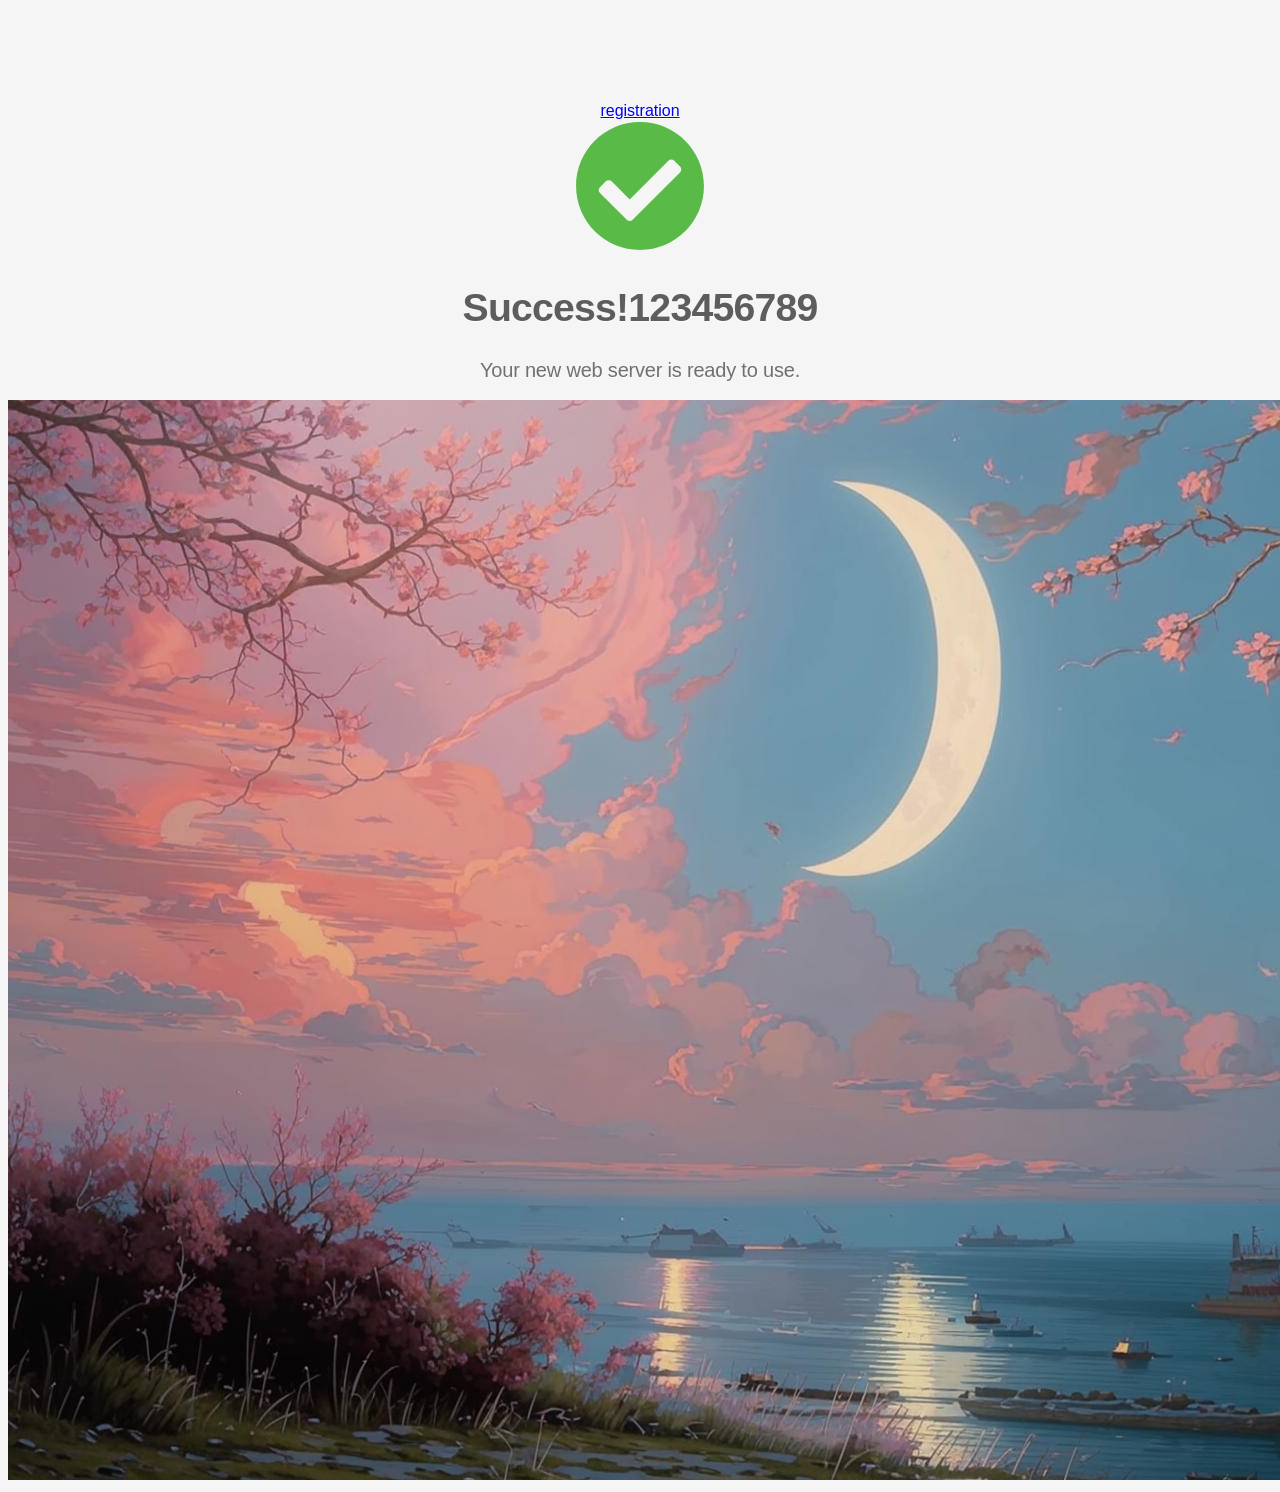
==== index.html @ 8f57f3c2 "add: registration;" ====
<!doctype html>
<html lang="en">
	<head>
		<meta charset="utf-8" />
		<meta name="viewport" content="width=device-width, initial-scale=1" />
		<title>Success!</title>
		<style>
			body {
				background-color: #f5f5f5;
				margin-top: 8%;
				color: #5d5d5d;
				font-family: -apple-system, BlinkMacSystemFont, "Segoe UI", Roboto, "Helvetica Neue", Arial,
					"Noto Sans", sans-serif, "Apple Color Emoji", "Segoe UI Emoji", "Segoe UI Symbol",
					"Noto Color Emoji";
				text-shadow: 0px 1px 1px rgba(255, 255, 255, 0.75);
				text-align: center;
			}

			h1 {
				font-size: 2.45em;
				font-weight: 700;
				color: #5d5d5d;
				letter-spacing: -0.02em;
				margin-bottom: 30px;
				margin-top: 30px;
			}

			.container {
				width: 100%;
				margin-right: auto;
				margin-left: auto;
			}

			.animate__animated {
				animation-duration: 1s;
				animation-fill-mode: both;
			}

			.animate__fadeIn {
				animation-name: fadeIn;
			}

			.info {
				color: #5594cf;
				fill: #5594cf;
			}

			.error {
				color: #c92127;
				fill: #c92127;
			}

			.warning {
				color: #ffcc33;
				fill: #ffcc33;
			}

			.success {
				color: #5aba47;
				fill: #5aba47;
			}

			.icon-large {
				height: 132px;
				width: 132px;
			}

			.description-text {
				color: #707070;
				letter-spacing: -0.01em;
				font-size: 1.25em;
				line-height: 20px;
			}

			.footer {
				margin-top: 40px;
				font-size: 0.7em;
			}

			@keyframes fadeIn {
				from {
					opacity: 0;
				}
				to {
					opacity: 1;
				}
			}
		</style>
	</head>
	<body>
		<div class="container">
			<div class="row">
				<div class="col">
					<a href="/rega.html">registration</a>
					<div class="animate__animated animate__fadeIn">
						<i class="success">
							<svg
								class="success icon-large fa-check-circle"
								xmlns="http://www.w3.org/2000/svg"
								viewBox="0 0 512 512"
							>
								<path
									d="M504 256c0 136.967-111.033 248-248 248S8 392.967 8 256 119.033 8 256 8s248 111.033 248 248zM227.314 387.314l184-184c6.248-6.248 6.248-16.379 0-22.627l-22.627-22.627c-6.248-6.249-16.379-6.249-22.628 0L216 308.118l-70.059-70.059c-6.248-6.248-16.379-6.248-22.628 0l-22.627 22.627c-6.248 6.248-6.248 16.379 0 22.627l104 104c6.249 6.249 16.379 6.249 22.628.001z"
								></path>
							</svg>
						</i>
					</div>
					<h1 class="animate__animated animate__fadeIn">Success!123456789</h1>
					<div class="description-text animate__animated animate__fadeIn">
						<p>Your new web server is ready to use.</p>
					</div>
				</div>
			</div>
		</div>
		<div class="container">
        		<img src="main.png" alt="an image to attract attention" class="responsive-image">
    		</div>
	</body>
</html>
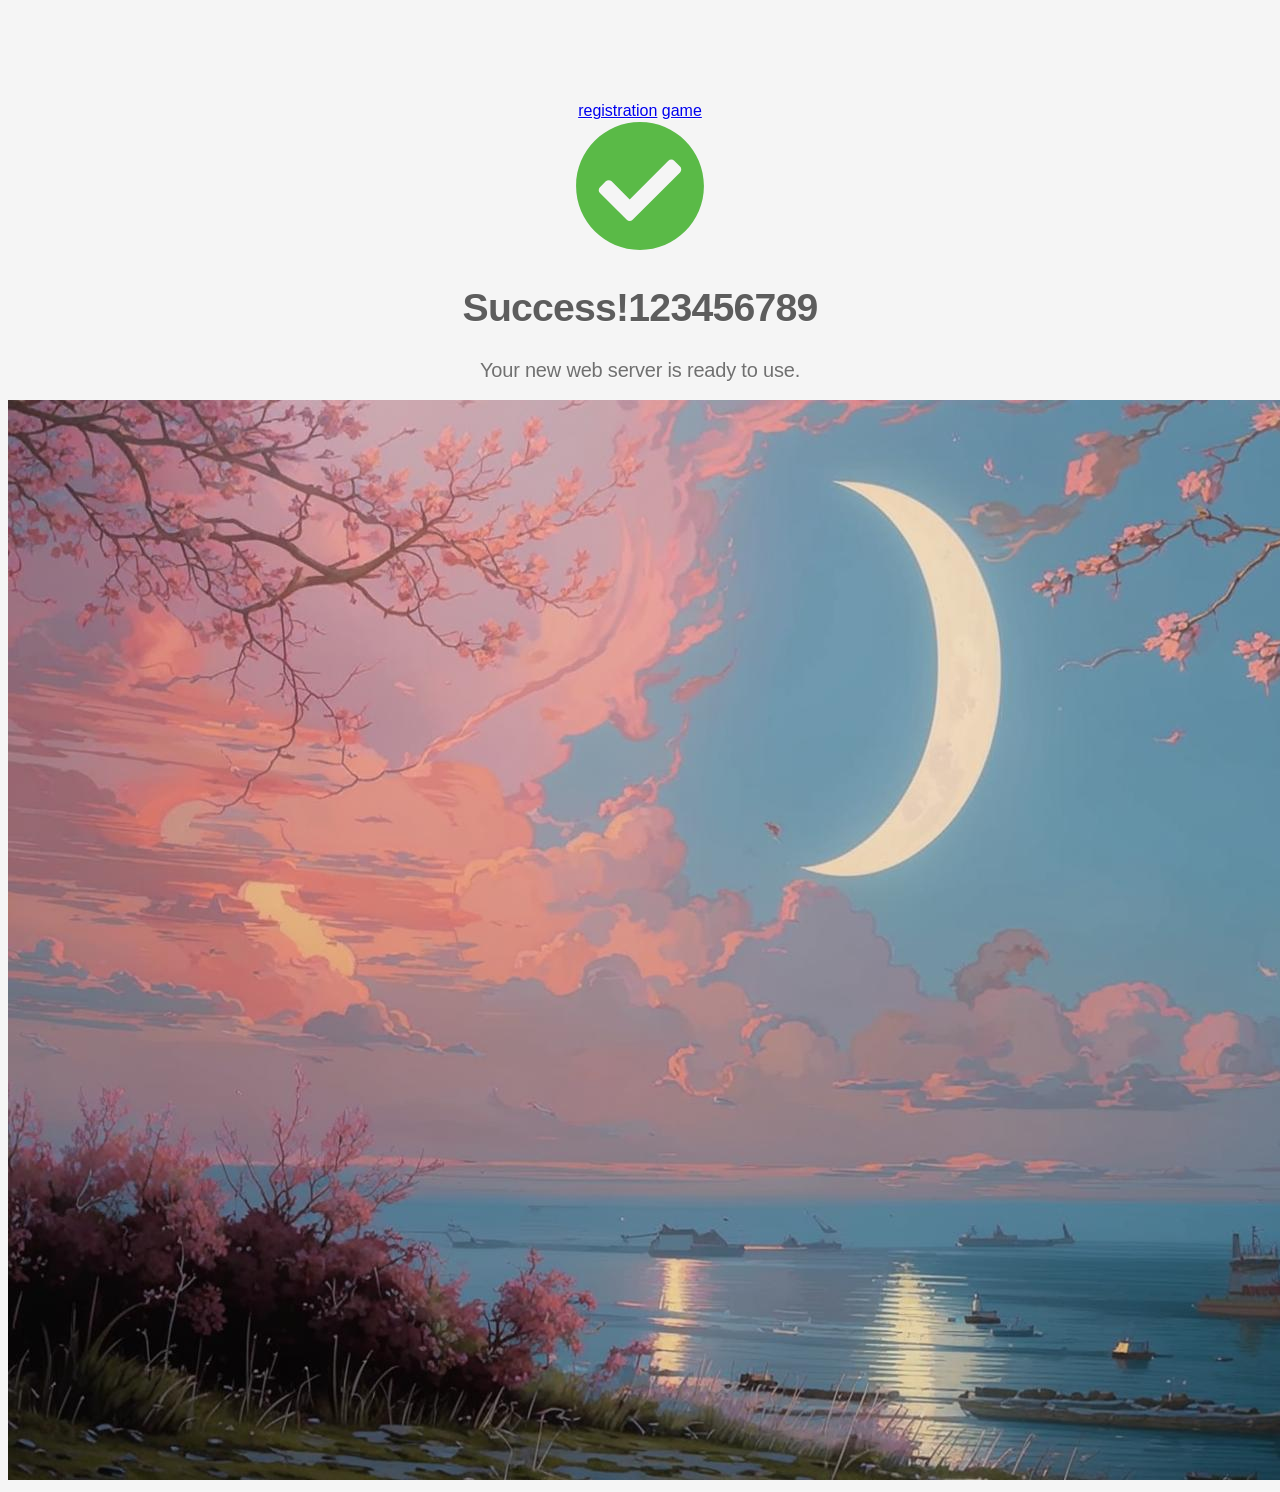
==== commit 1ac70fba: "add: game IT Business;" ====
--- a/index.html
+++ b/index.html
@@ -91,7 +91,8 @@
 		<div class="container">
 			<div class="row">
 				<div class="col">
-					<a href="/rega.html">registration</a>
+					<a href="rega.html">registration</a>
+					<a href="game.html">game</a>
 					<div class="animate__animated animate__fadeIn">
 						<i class="success">
 							<svg
